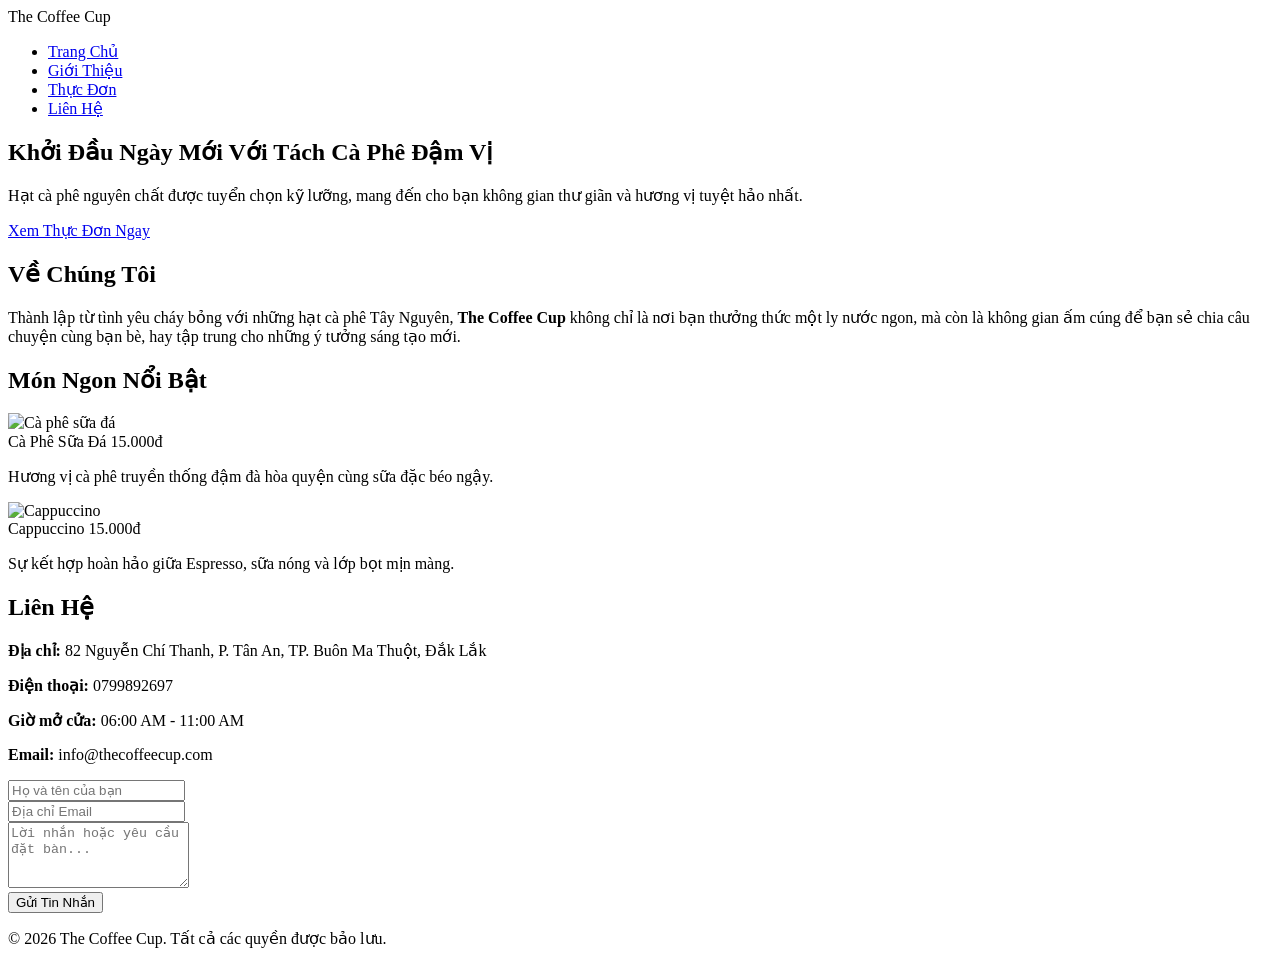
==== index.html @ a6c62496 "Add files via upload" ====
<!DOCTYPE html>
<html lang="vi">
<head>
    <meta charset="UTF-8">
    <meta name="viewport" content="width=device-width, initial-scale=1.0">
    <title>The Coffee Cup - Quán Cà Phê Ấm Áp</title>
    <link rel="stylesheet" href="css/style.css">
    <script src="script.js" defer></script>
</head>
<body>
    <header>
        <div class="logo">The Coffee <span>Cup</span></div>
        <nav>
            <ul>
                <li><a href="#home">Trang Chủ</a></li>
                <li><a href="#about">Giới Thiệu</a></li>
                <li><a href="#menu">Thực Đơn</a></li>
                <li><a href="#contact">Liên Hệ</a></li>
            </ul>
        </nav>
    </header>

    <section class="hero" id="home">
        <h1>Khởi Đầu Ngày Mới Với Tách Cà Phê Đậm Vị</h1>
        <p>Hạt cà phê nguyên chất được tuyển chọn kỹ lưỡng, mang đến cho bạn không gian thư giãn và hương vị tuyệt hảo nhất.</p>
        <a href="#menu" class="btn">Xem Thực Đơn Ngay</a>
    </section>

    <section class="about" id="about">
        <h2>Về Chúng Tôi</h2>
        <p>Thành lập từ tình yêu cháy bỏng với những hạt cà phê Tây Nguyên, <strong>The Coffee Cup</strong> không chỉ là nơi bạn thưởng thức một ly nước ngon, mà còn là không gian ấm cúng để bạn sẻ chia câu chuyện cùng bạn bè, hay tập trung cho những ý tưởng sáng tạo mới.</p>
    </section>

    <section class="menu" id="menu">
        <h2>Món Ngon Nổi Bật</h2>
        <div class="menu-container">
            <div class="menu-item">
                <img src="https://images.unsplash.com/photo-1541167760496-1628856ab772?ixlib=rb-4.0.3" alt="Cà phê sữa đá" class="menu-img">
                <div class="menu-info">
                    <div class="menu-title">
                        <span>Cà Phê Sữa Đá</span>
                        <span class="price">15.000đ</span>
                    </div>
                    <p class="menu-desc">Hương vị cà phê truyền thống đậm đà hòa quyện cùng sữa đặc béo ngậy.</p>
                </div>
            </div>
        
            <div class="menu-item">
                <img src="https://images.unsplash.com/photo-1514432324607-a09d9b4aefdd?ixlib=rb-4.0.3" alt="Cappuccino" class="menu-img">
                <div class="menu-info">
                    <div class="menu-title">
                        <span>Cappuccino</span>
                        <span class="price">15.000đ</span>
                    </div>
                    <p class="menu-desc">Sự kết hợp hoàn hảo giữa Espresso, sữa nóng và lớp bọt mịn màng.</p>
                </div>
            </div>
        </div>
    </section>

    <section class="contact" id="contact">
        <h2>Liên Hệ</h2>
        <div class="contact-content">
            <div class="contact-info">
                <p><strong>Địa chỉ:</strong> 82 Nguyễn Chí Thanh, P. Tân An, TP. Buôn Ma Thuột, Đắk Lắk</p>
                <p><strong>Điện thoại:</strong> 0799892697</p>
                <p><strong>Giờ mở cửa:</strong> 06:00 AM - 11:00 AM</p>
                <p><strong>Email:</strong> info@thecoffeecup.com</p>
            </div>
            <div class="contact-form">
                <form action="#">
                    <div class="form-group">
                        <input type="text" placeholder="Họ và tên của bạn" required>
                    </div>
                    <div class="form-group">
                        <input type="email" placeholder="Địa chỉ Email" required>
                    </div>
                    <div class="form-group">
                        <textarea rows="4" placeholder="Lời nhắn hoặc yêu cầu đặt bàn..." required></textarea>
                    </div>
                    <button type="submit" class="btn-submit">Gửi Tin Nhắn</button>
                </form>
            </div>
        </div>
    </section>

    <footer>
        <p>&copy; 2026 The Coffee Cup. Tất cả các quyền được bảo lưu.</p>
    </footer>
</body>
</html>
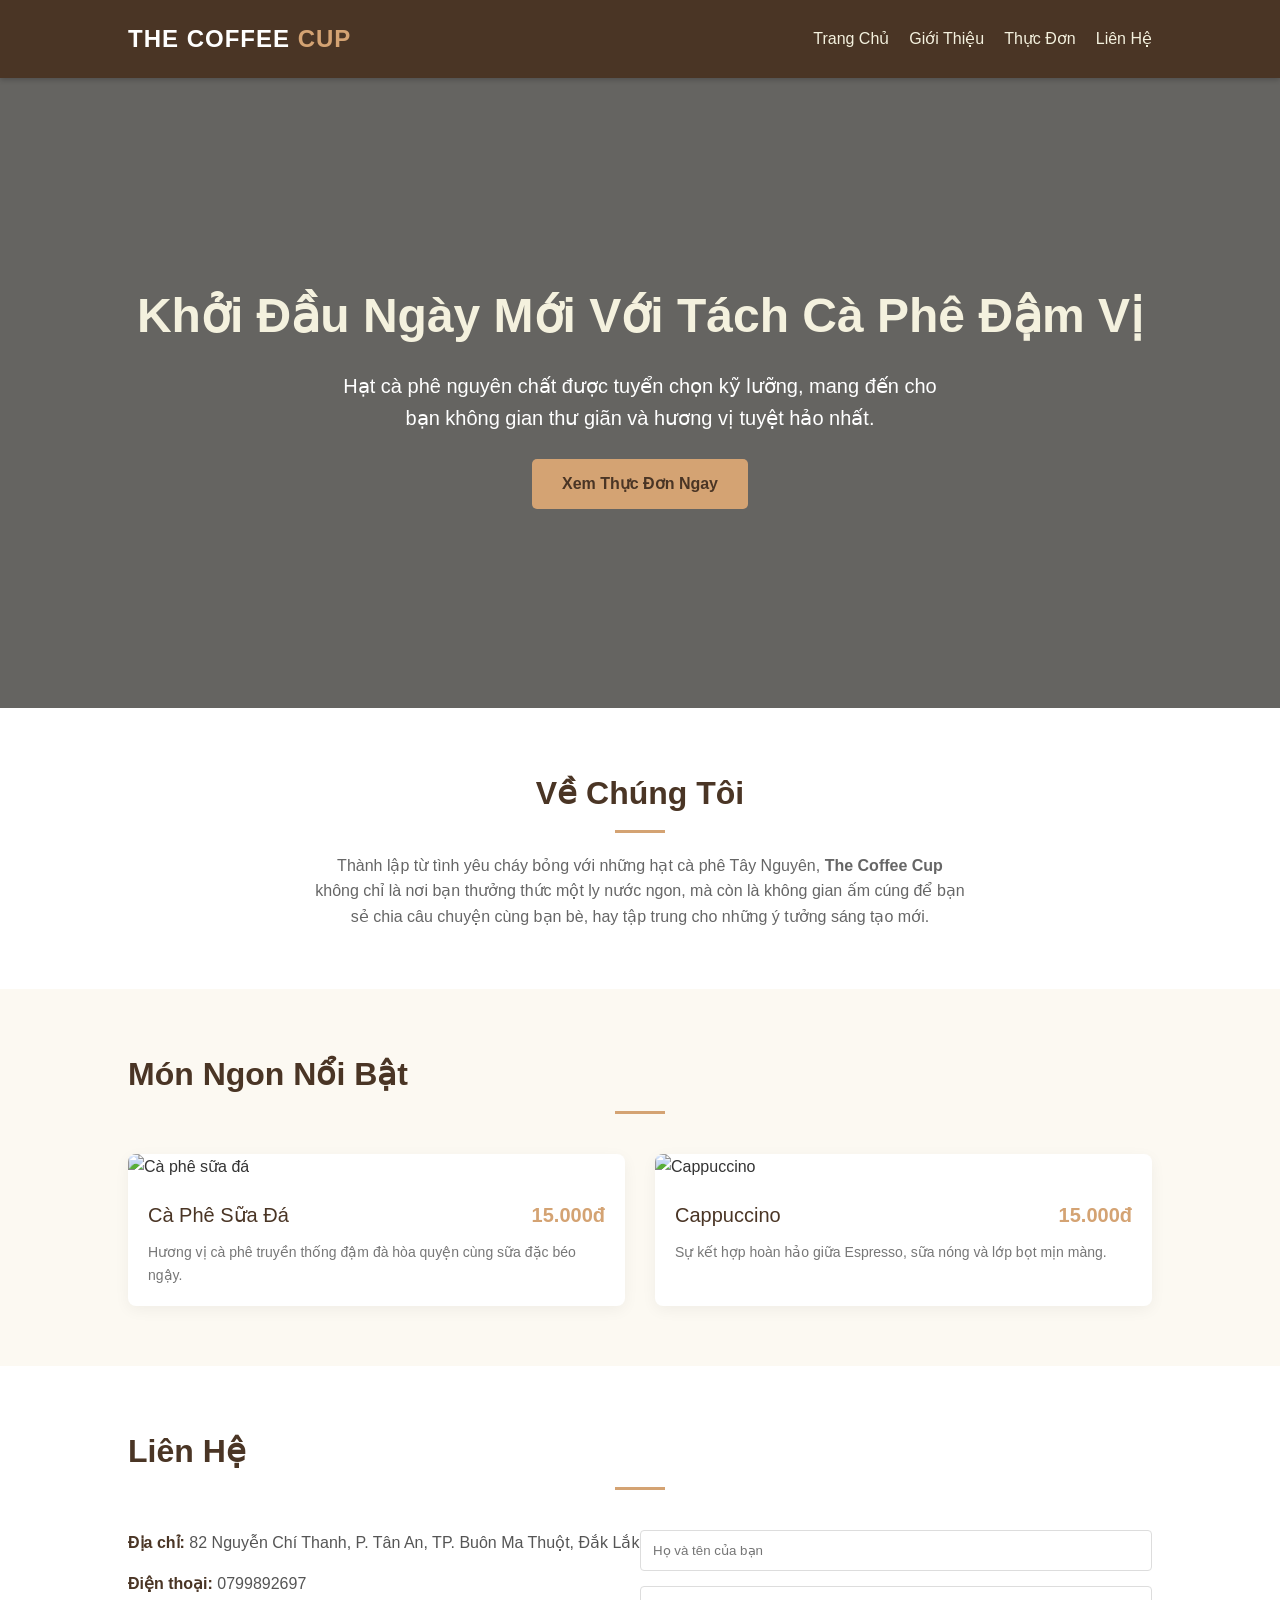
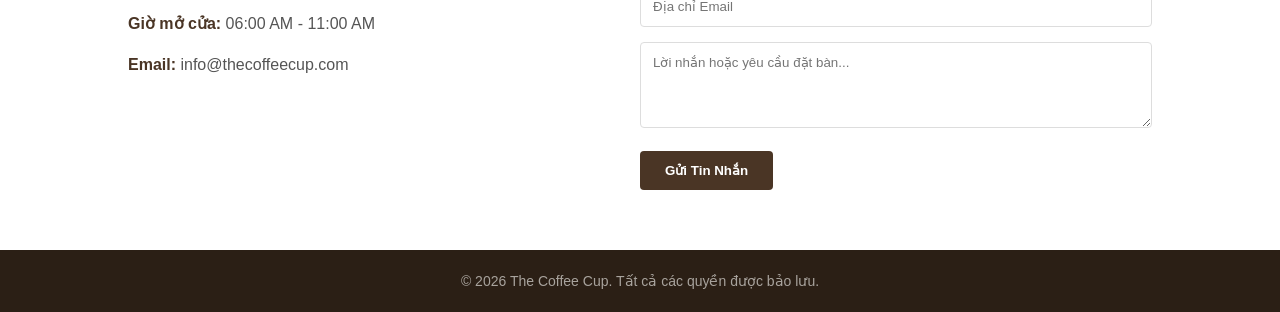
==== commit 9e06139b: "Update index.html" ====
--- a/index.html
+++ b/index.html
@@ -4,7 +4,7 @@
     <meta charset="UTF-8">
     <meta name="viewport" content="width=device-width, initial-scale=1.0">
     <title>The Coffee Cup - Quán Cà Phê Ấm Áp</title>
-    <link rel="stylesheet" href="css/style.css">
+    <link rel="stylesheet" href="style.css">
     <script src="script.js" defer></script>
 </head>
 <body>
@@ -88,4 +88,4 @@
         <p>&copy; 2026 The Coffee Cup. Tất cả các quyền được bảo lưu.</p>
     </footer>
 </body>
-</html>+</html>
--- a/style.css
+++ b/style.css
@@ -0,0 +1,259 @@
+ * {
+            margin: 0;
+            padding: 0;
+            box-sizing: border-box;
+            font-family: 'Segoe UI', Tahoma, Geneva, Verdana, sans-serif;
+        }
+
+        body {
+            color: #333;
+            line-height: 1.6;
+            background-color: #fcf9f2;
+        }
+        header {
+            background-color: #4a3525;
+            padding: 20px 10%;
+            position: sticky;
+            top: 0;
+            z-index: 1000;
+            display: flex;
+            justify-content: space-between;
+            align-items: center;
+            box-shadow: 0 2px 5px rgba(0,0,0,0.2);
+        }
+
+        .logo {
+            color: #fff;
+            font-size: 24px;
+            font-weight: bold;
+            text-transform: uppercase;
+            letter-spacing: 1px;
+        }
+
+        .logo span {
+            color: #d4a373;
+        }
+
+        nav ul {
+            display: flex;
+            list-style: none;
+        }
+
+        nav ul li {
+            margin-left: 20px;
+        }
+
+        nav ul li a {
+            color: #f4f1de;
+            text-decoration: none;
+            font-weight: 500;
+            transition: color 0.3s;
+        }
+
+        nav ul li a:hover {
+            color: #d4a373;
+        }
+        .hero {
+            background: linear-gradient(rgba(0, 0, 0, 0.6), rgba(0, 0, 0, 0.6)), 
+                        url('https://images.unsplash.com/photo-1501339847302-ac426a4a7cbb?ixlib=rb-4.0.3') no-repeat center center/cover;
+            height: 70vh;
+            display: flex;
+            flex-direction: column;
+            justify-content: center;
+            align-items: center;
+            text-align: center;
+            color: white;
+            padding: 0 20px;
+        }
+
+        .hero h1 {
+            font-size: 48px;
+            margin-bottom: 15px;
+            color: #f4f1de;
+        }
+
+        .hero p {
+            font-size: 20px;
+            margin-bottom: 25px;
+            max-width: 600px;
+        }
+
+        .btn {
+            display: inline-block;
+            background-color: #d4a373;
+            color: #4a3525;
+            padding: 12px 30px;
+            text-decoration: none;
+            font-weight: bold;
+            border-radius: 5px;
+            transition: background 0.3s;
+        }
+
+        .btn:hover {
+            background-color: #e6b89c;
+        }
+        .about {
+            padding: 60px 10%;
+            text-align: center;
+            background-color: #fff;
+        }
+
+        .about h2, .menu h2, .contact h2 {
+            font-size: 32px;
+            color: #4a3525;
+            margin-bottom: 20px;
+            position: relative;
+        }
+
+        .about h2::after, .menu h2::after, .contact h2::after {
+            content: '';
+            display: block;
+            width: 50px;
+            height: 3px;
+            background-color: #d4a373;
+            margin: 10px auto 0;
+        }
+
+        .about p {
+            max-width: 650px;
+            margin: 0 auto;
+            color: #666;
+        }
+        .menu {
+            padding: 60px 10%;
+        }
+
+        .menu-container {
+            display: grid;
+            grid-template-columns: repeat(auto-fit, minmax(280px, 1fr));
+            gap: 30px;
+            margin-top: 40px;
+        }
+
+        .menu-item {
+            background-color: #fff;
+            border-radius: 8px;
+            overflow: hidden;
+            box-shadow: 0 4px 15px rgba(0,0,0,0.05);
+            transition: transform 0.3s;
+        }
+
+        .menu-item:hover {
+            transform: translateY(-5px);
+        }
+
+        .menu-img {
+            width: 100%;
+            height: 200px;
+            object-fit: cover;
+        }
+
+        .menu-info {
+            padding: 20px;
+        }
+
+        .menu-title {
+            font-size: 20px;
+            color: #4a3525;
+            margin-bottom: 10px;
+            display: flex;
+            justify-content: space-between;
+        }
+
+        .price {
+            color: #d4a373;
+            font-weight: bold;
+        }
+
+        .menu-desc {
+            font-size: 14px;
+            color: #777;
+        }
+        .contact {
+            padding: 60px 10%;
+            background-color: #fff;
+        }
+
+        .contact-content {
+            display: flex;
+            flex-wrap: wrap;
+            justify-content: space-between;
+            margin-top: 40px;
+        }
+
+        .contact-info {
+            flex: 1;
+            min-width: 300px;
+            margin-bottom: 30px;
+        }
+
+        .contact-info p {
+            margin-bottom: 15px;
+            color: #555;
+        }
+
+        .contact-info strong {
+            color: #4a3525;
+        }
+
+        .contact-form {
+            flex: 1;
+            min-width: 300px;
+        }
+
+        .form-group {
+            margin-bottom: 15px;
+        }
+
+        .form-group input, .form-group textarea {
+            width: 100%;
+            padding: 12px;
+            border: 1px solid #ddd;
+            border-radius: 4px;
+            outline: none;
+        }
+
+        .form-group input:focus, .form-group textarea:focus {
+            border-color: #d4a373;
+        }
+
+        .btn-submit {
+            background-color: #4a3525;
+            color: white;
+            border: none;
+            padding: 12px 25px;
+            cursor: pointer;
+            border-radius: 4px;
+            font-weight: bold;
+            transition: background 0.3s;
+        }
+
+        .btn-submit:hover {
+            background-color: #d4a373;
+            color: #4a3525;
+        }
+        footer {
+            background-color: #2b1f15;
+            color: #a8a39d;
+            text-align: center;
+            padding: 20px;
+            font-size: 14px;
+        }
+        @media (max-width: 500px) {
+            header {
+                flex-direction: column;
+                padding: 15px;
+            }
+            nav ul {
+                margin-top: 15px;
+            }
+            nav ul li {
+                margin: 0 10px;
+            }
+            .hero h1 {
+                font-size: 32px;
+            }
+            .hero p {
+                font-size: 16px;
+            }
+        }
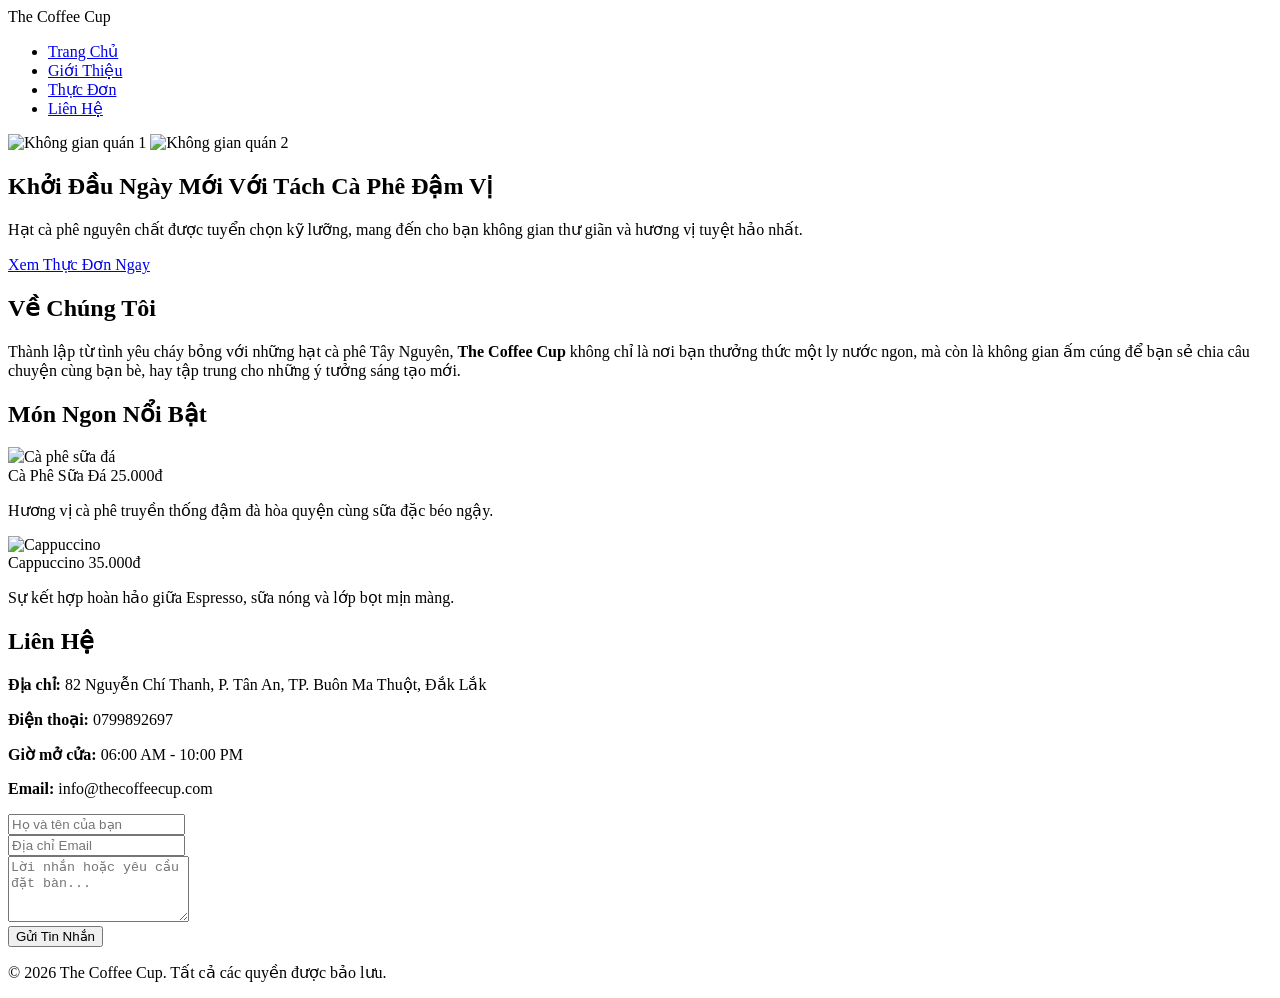
==== commit fdec3542: "Add files via upload" ====
--- a/index.html
+++ b/index.html
@@ -4,7 +4,7 @@
     <meta charset="UTF-8">
     <meta name="viewport" content="width=device-width, initial-scale=1.0">
     <title>The Coffee Cup - Quán Cà Phê Ấm Áp</title>
-    <link rel="stylesheet" href="style.css">
+    <link rel="stylesheet" href="css/style.css">
     <script src="script.js" defer></script>
 </head>
 <body>
@@ -12,18 +12,24 @@
         <div class="logo">The Coffee <span>Cup</span></div>
         <nav>
             <ul>
-                <li><a href="#home">Trang Chủ</a></li>
-                <li><a href="#about">Giới Thiệu</a></li>
-                <li><a href="#menu">Thực Đơn</a></li>
-                <li><a href="#contact">Liên Hệ</a></li>
+                <li><a href="#home" class="nav-link active">Trang Chủ</a></li>
+                <li><a href="#about" class="nav-link">Giới Thiệu</a></li>
+                <li><a href="#menu" class="nav-link">Thực Đơn</a></li>
+                <li><a href="#contact" class="nav-link">Liên Hệ</a></li>
             </ul>
         </nav>
     </header>
 
     <section class="hero" id="home">
-        <h1>Khởi Đầu Ngày Mới Với Tách Cà Phê Đậm Vị</h1>
-        <p>Hạt cà phê nguyên chất được tuyển chọn kỹ lưỡng, mang đến cho bạn không gian thư giãn và hương vị tuyệt hảo nhất.</p>
-        <a href="#menu" class="btn">Xem Thực Đơn Ngay</a>
+        <div class="hero-slider">
+            <img src="https://images.unsplash.com/photo-1501339847302-ac426a4a7cbb?ixlib=rb-4.0.3" alt="Không gian quán 1" class="slide active">
+            <img src="https://images.unsplash.com/photo-1498804103079-a6351b050096?ixlib=rb-4.0.3" alt="Không gian quán 2" class="slide">
+        </div>
+        <div class="hero-content">
+            <h1>Khởi Đầu Ngày Mới Với Tách Cà Phê Đậm Vị</h1>
+            <p>Hạt cà phê nguyên chất được tuyển chọn kỹ lưỡng, mang đến cho bạn không gian thư giãn và hương vị tuyệt hảo nhất.</p>
+            <a href="#menu" class="btn">Xem Thực Đơn Ngay</a>
+        </div>
     </section>
 
     <section class="about" id="about">
@@ -34,27 +40,28 @@
     <section class="menu" id="menu">
         <h2>Món Ngon Nổi Bật</h2>
         <div class="menu-container">
-            <div class="menu-item">
+            
+            <article class="menu-item">
                 <img src="https://images.unsplash.com/photo-1541167760496-1628856ab772?ixlib=rb-4.0.3" alt="Cà phê sữa đá" class="menu-img">
                 <div class="menu-info">
                     <div class="menu-title">
                         <span>Cà Phê Sữa Đá</span>
-                        <span class="price">15.000đ</span>
+                        <span class="price">25.000đ</span>
                     </div>
                     <p class="menu-desc">Hương vị cà phê truyền thống đậm đà hòa quyện cùng sữa đặc béo ngậy.</p>
                 </div>
-            </div>
+            </article>
         
-            <div class="menu-item">
+            <article class="menu-item">
                 <img src="https://images.unsplash.com/photo-1514432324607-a09d9b4aefdd?ixlib=rb-4.0.3" alt="Cappuccino" class="menu-img">
                 <div class="menu-info">
                     <div class="menu-title">
                         <span>Cappuccino</span>
-                        <span class="price">15.000đ</span>
+                        <span class="price">35.000đ</span>
                     </div>
                     <p class="menu-desc">Sự kết hợp hoàn hảo giữa Espresso, sữa nóng và lớp bọt mịn màng.</p>
                 </div>
-            </div>
+            </article>
         </div>
     </section>
 
@@ -64,7 +71,7 @@
             <div class="contact-info">
                 <p><strong>Địa chỉ:</strong> 82 Nguyễn Chí Thanh, P. Tân An, TP. Buôn Ma Thuột, Đắk Lắk</p>
                 <p><strong>Điện thoại:</strong> 0799892697</p>
-                <p><strong>Giờ mở cửa:</strong> 06:00 AM - 11:00 AM</p>
+                <p><strong>Giờ mở cửa:</strong> 06:00 AM - 10:00 PM</p>
                 <p><strong>Email:</strong> info@thecoffeecup.com</p>
             </div>
             <div class="contact-form">
@@ -88,4 +95,4 @@
         <p>&copy; 2026 The Coffee Cup. Tất cả các quyền được bảo lưu.</p>
     </footer>
 </body>
-</html>
+</html>
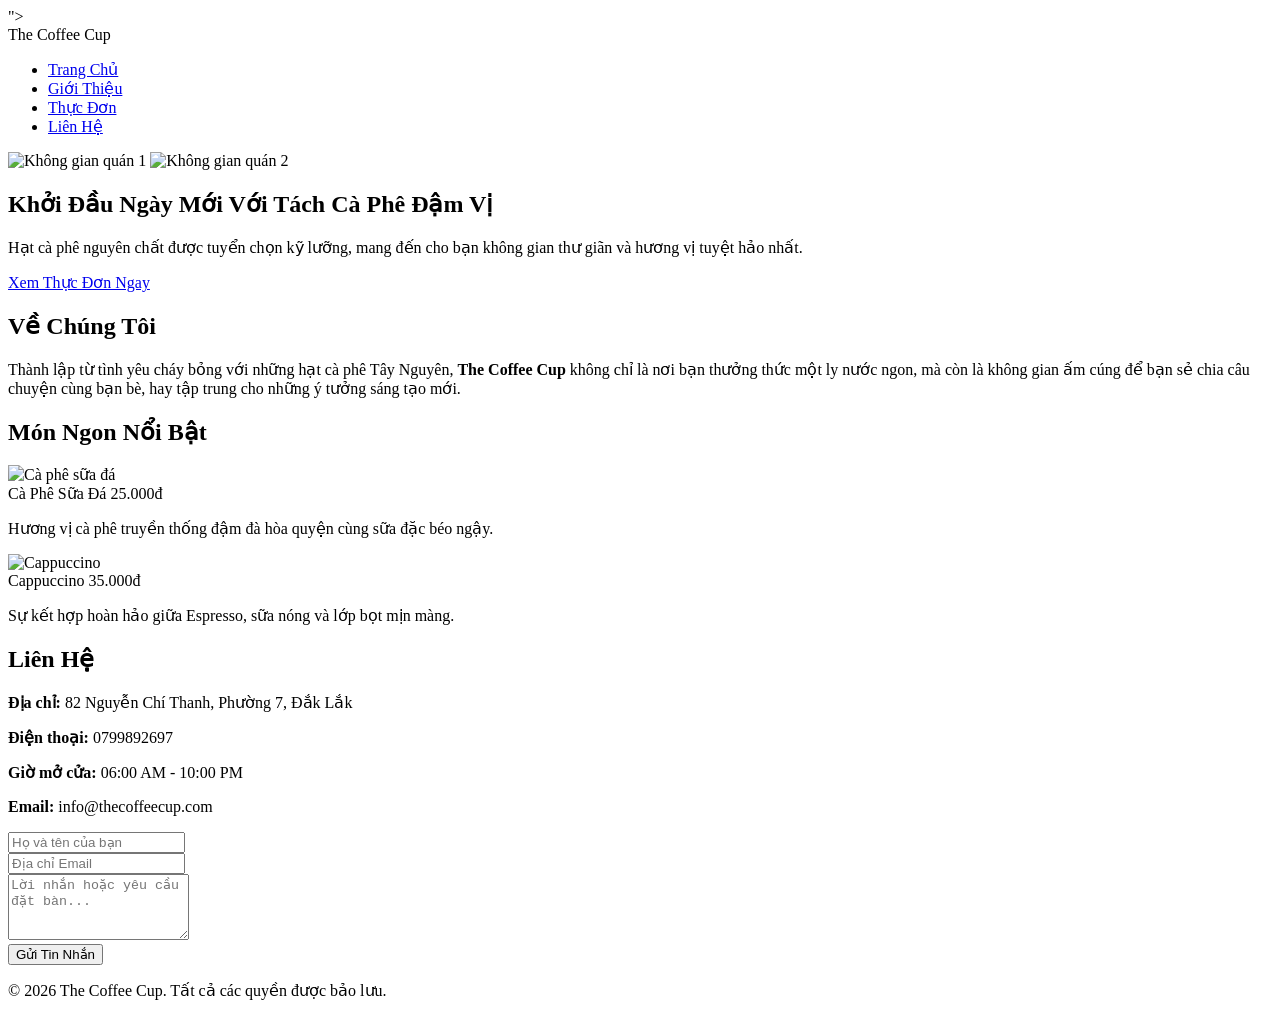
==== commit 28f7c939: "Add files via upload" ====
--- a/index.html
+++ b/index.html
@@ -4,7 +4,7 @@
     <meta charset="UTF-8">
     <meta name="viewport" content="width=device-width, initial-scale=1.0">
     <title>The Coffee Cup - Quán Cà Phê Ấm Áp</title>
-    <link rel="stylesheet" href="css/style.css">
+        <link rel="stylesheet" href="./css/style.css">">
     <script src="script.js" defer></script>
 </head>
 <body>
@@ -69,7 +69,7 @@
         <h2>Liên Hệ</h2>
         <div class="contact-content">
             <div class="contact-info">
-                <p><strong>Địa chỉ:</strong> 82 Nguyễn Chí Thanh, P. Tân An, TP. Buôn Ma Thuột, Đắk Lắk</p>
+                <p><strong>Địa chỉ:</strong> 82 Nguyễn Chí Thanh, Phường 7, Đắk Lắk</p>
                 <p><strong>Điện thoại:</strong> 0799892697</p>
                 <p><strong>Giờ mở cửa:</strong> 06:00 AM - 10:00 PM</p>
                 <p><strong>Email:</strong> info@thecoffeecup.com</p>
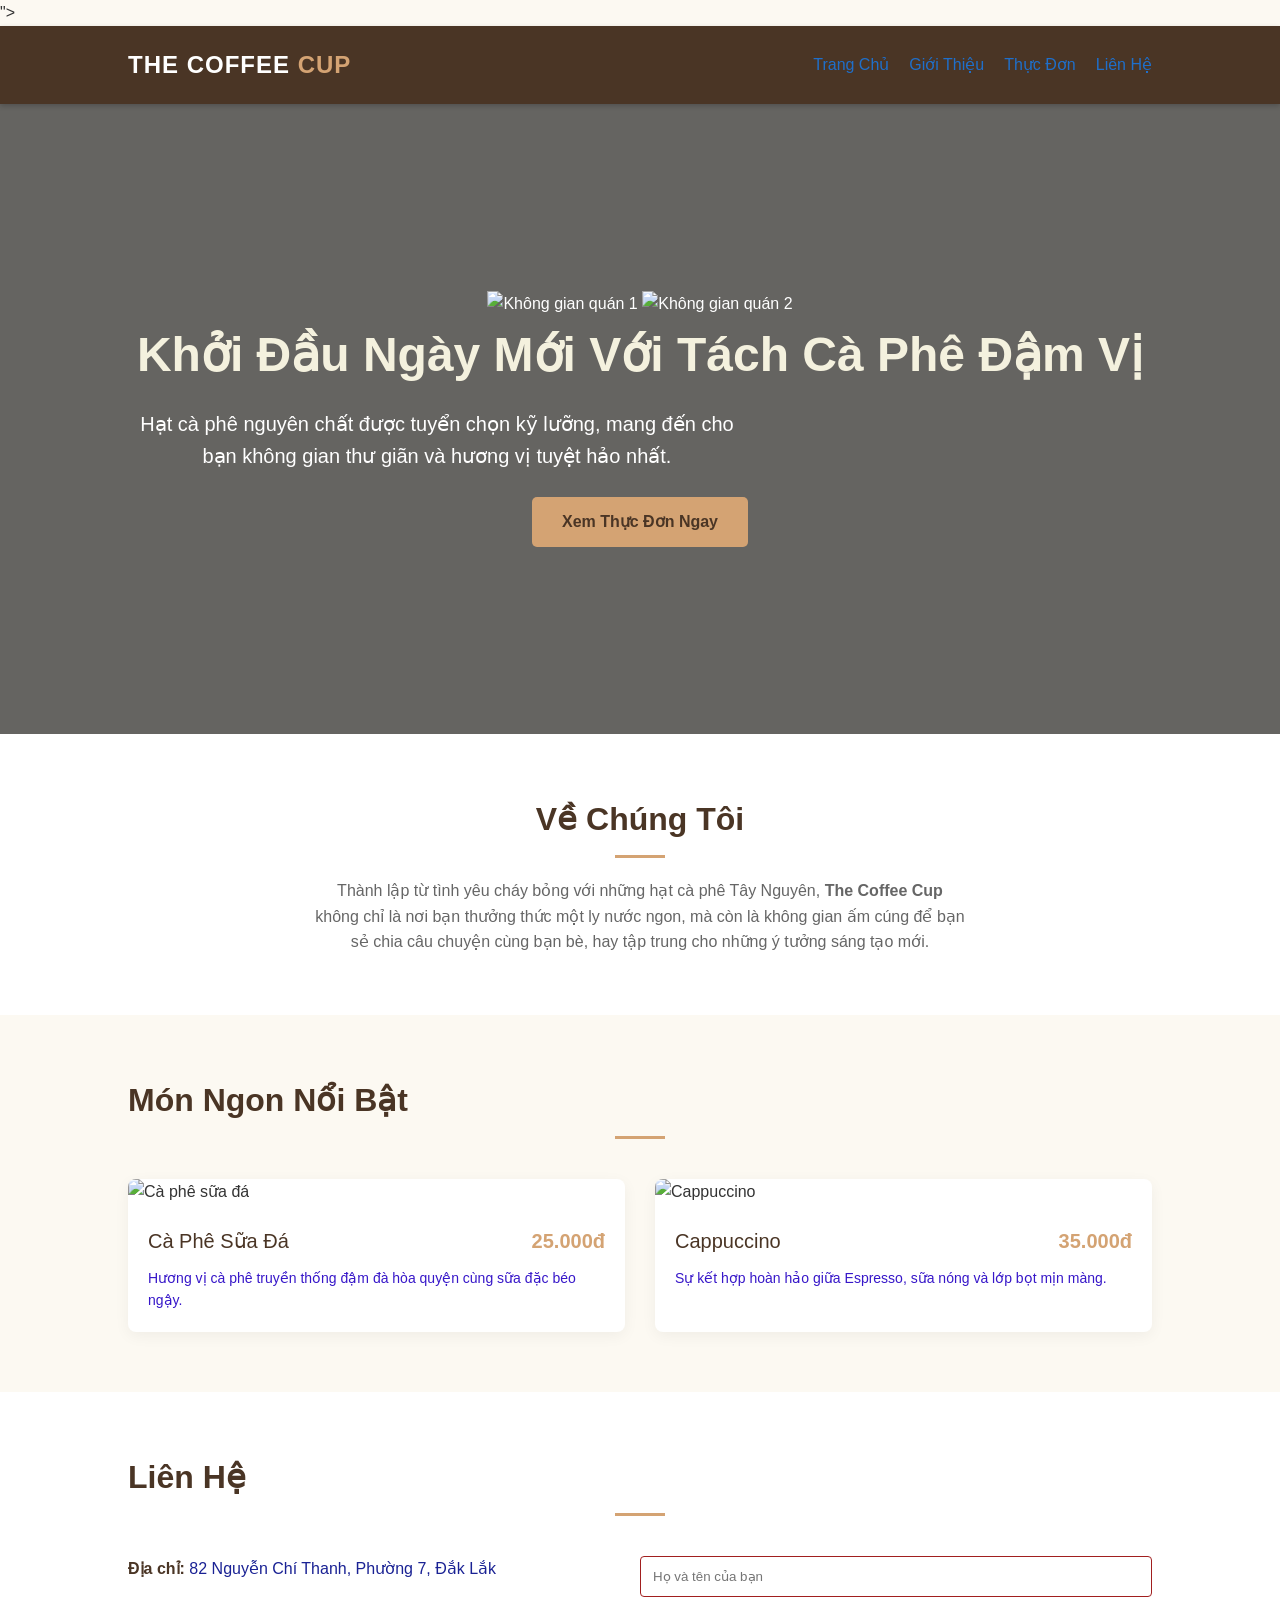
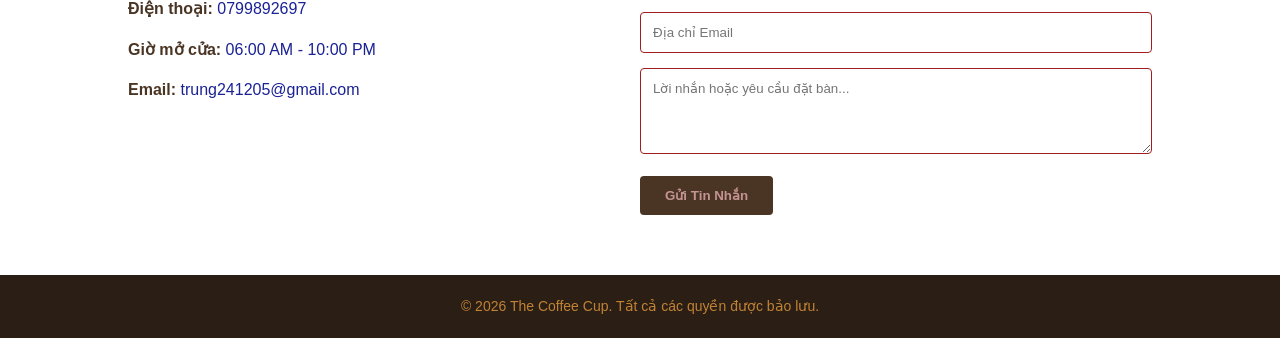
==== commit 142e67c3: "Add files via upload" ====
--- a/index.html
+++ b/index.html
@@ -1,10 +1,10 @@
 <!DOCTYPE html>
-<html lang="vi">
+<html>
 <head>
     <meta charset="UTF-8">
     <meta name="viewport" content="width=device-width, initial-scale=1.0">
     <title>The Coffee Cup - Quán Cà Phê Ấm Áp</title>
-        <link rel="stylesheet" href="./css/style.css">">
+        <link rel="stylesheet" href="style.css">">
     <script src="script.js" defer></script>
 </head>
 <body>
@@ -72,7 +72,7 @@
                 <p><strong>Địa chỉ:</strong> 82 Nguyễn Chí Thanh, Phường 7, Đắk Lắk</p>
                 <p><strong>Điện thoại:</strong> 0799892697</p>
                 <p><strong>Giờ mở cửa:</strong> 06:00 AM - 10:00 PM</p>
-                <p><strong>Email:</strong> info@thecoffeecup.com</p>
+                <p><strong>Email:</strong> trung241205@gmail.com</p>
             </div>
             <div class="contact-form">
                 <form action="#">
--- a/style.css
+++ b/style.css
@@ -0,0 +1,259 @@
+ * {
+            margin: 0;
+            padding: 0;
+            box-sizing: border-box;
+            font-family: 'Segoe UI', Tahoma, Geneva, Verdana, sans-serif;
+        }
+
+        body {
+            color: #333;
+            line-height: 1.6;
+            background-color: #fcf9f2;
+        }
+        header {
+            background-color: #4a3525;
+            padding: 20px 10%;
+            position: sticky;
+            top: 0;
+            z-index: 1000;
+            display: flex;
+            justify-content: space-between;
+            align-items: center;
+            box-shadow: 0 2px 5px rgba(0,0,0,0.2);
+        }
+
+        .logo {
+            color: #fff;
+            font-size: 24px;
+            font-weight: bold;
+            text-transform: uppercase;
+            letter-spacing: 1px;
+        }
+
+        .logo span {
+            color: #d4a373;
+        }
+
+        nav ul {
+            display: flex;
+            list-style: none;
+        }
+
+        nav ul li {
+            margin-left: 20px;
+        }
+
+        nav ul li a {
+            color: #1f6fca;
+            text-decoration: none;
+            font-weight: 500;
+            transition: color 0.3s;
+        }
+
+        nav ul li a:hover {
+            color: #d4a373;
+        }
+        .hero {
+            background: linear-gradient(rgba(0, 0, 0, 0.6), rgba(0, 0, 0, 0.6)), 
+                        url('https://images.unsplash.com/photo-1501339847302-ac426a4a7cbb?ixlib=rb-4.0.3') no-repeat center center/cover;
+            height: 70vh;
+            display: flex;
+            flex-direction: column;
+            justify-content: center;
+            align-items: center;
+            text-align: center;
+            color: white;
+            padding: 0 20px;
+        }
+
+        .hero h1 {
+            font-size: 48px;
+            margin-bottom: 15px;
+            color: #f4f1de;
+        }
+
+        .hero p {
+            font-size: 20px;
+            margin-bottom: 25px;
+            max-width: 600px;
+        }
+
+        .btn {
+            display: inline-block;
+            background-color: #d4a373;
+            color: #4a3525;
+            padding: 12px 30px;
+            text-decoration: none;
+            font-weight: bold;
+            border-radius: 5px;
+            transition: background 0.3s;
+        }
+
+        .btn:hover {
+            background-color: #e6b89c;
+        }
+        .about {
+            padding: 60px 10%;
+            text-align: center;
+            background-color: #fff;
+        }
+
+        .about h2, .menu h2, .contact h2 {
+            font-size: 32px;
+            color: #4a3525;
+            margin-bottom: 20px;
+            position: relative;
+        }
+
+        .about h2::after, .menu h2::after, .contact h2::after {
+            content: '';
+            display: block;
+            width: 50px;
+            height: 3px;
+            background-color: #d4a373;
+            margin: 10px auto 0;
+        }
+
+        .about p {
+            max-width: 650px;
+            margin: 0 auto;
+            color: #666;
+        }
+        .menu {
+            padding: 60px 10%;
+        }
+
+        .menu-container {
+            display: grid;
+            grid-template-columns: repeat(auto-fit, minmax(280px, 1fr));
+            gap: 30px;
+            margin-top: 40px;
+        }
+
+        .menu-item {
+            background-color: #fff;
+            border-radius: 8px;
+            overflow: hidden;
+            box-shadow: 0 4px 15px rgba(0,0,0,0.05);
+            transition: transform 0.3s;
+        }
+
+        .menu-item:hover {
+            transform: translateY(-5px);
+        }
+
+        .menu-img {
+            width: 100%;
+            height: 200px;
+            object-fit: cover;
+        }
+
+        .menu-info {
+            padding: 20px;
+        }
+
+        .menu-title {
+            font-size: 20px;
+            color: #4a3525;
+            margin-bottom: 10px;
+            display: flex;
+            justify-content: space-between;
+        }
+
+        .price {
+            color: #d4a373;
+            font-weight: bold;
+        }
+
+        .menu-desc {
+            font-size: 14px;
+            color: #3717c9;
+        }
+        .contact {
+            padding: 60px 10%;
+            background-color: #fff;
+        }
+
+        .contact-content {
+            display: flex;
+            flex-wrap: wrap;
+            justify-content: space-between;
+            margin-top: 40px;
+        }
+
+        .contact-info {
+            flex: 1;
+            min-width: 300px;
+            margin-bottom: 30px;
+        }
+
+        .contact-info p {
+            margin-bottom: 15px;
+            color: #1a2294;
+        }
+
+        .contact-info strong {
+            color: #4a3525;
+        }
+
+        .contact-form {
+            flex: 1;
+            min-width: 300px;
+        }
+
+        .form-group {
+            margin-bottom: 15px;
+        }
+
+        .form-group input, .form-group textarea {
+            width: 100%;
+            padding: 12px;
+            border: 1px solid #a11f1f;
+            border-radius: 4px;
+            outline: none;
+        }
+
+        .form-group input:focus, .form-group textarea:focus {
+            border-color: #d4a373;
+        }
+
+        .btn-submit {
+            background-color: #4a3525;
+            color: rgb(196, 147, 147);
+            border: none;
+            padding: 12px 25px;
+            cursor: pointer;
+            border-radius: 4px;
+            font-weight: bold;
+            transition: background 0.3s;
+        }
+
+        .btn-submit:hover {
+            background-color: #d4a373;
+            color: #4a3525;
+        }
+        footer {
+            background-color: #2b1f15;
+            color: #c28234;
+            text-align: center;
+            padding: 20px;
+            font-size: 14px;
+        }
+        @media (max-width: 500px) {
+            header {
+                flex-direction: column;
+                padding: 15px;
+            }
+            nav ul {
+                margin-top: 15px;
+            }
+            nav ul li {
+                margin: 0 10px;
+            }
+            .hero h1 {
+                font-size: 32px;
+            }
+            .hero p {
+                font-size: 16px;
+            }
+        }
